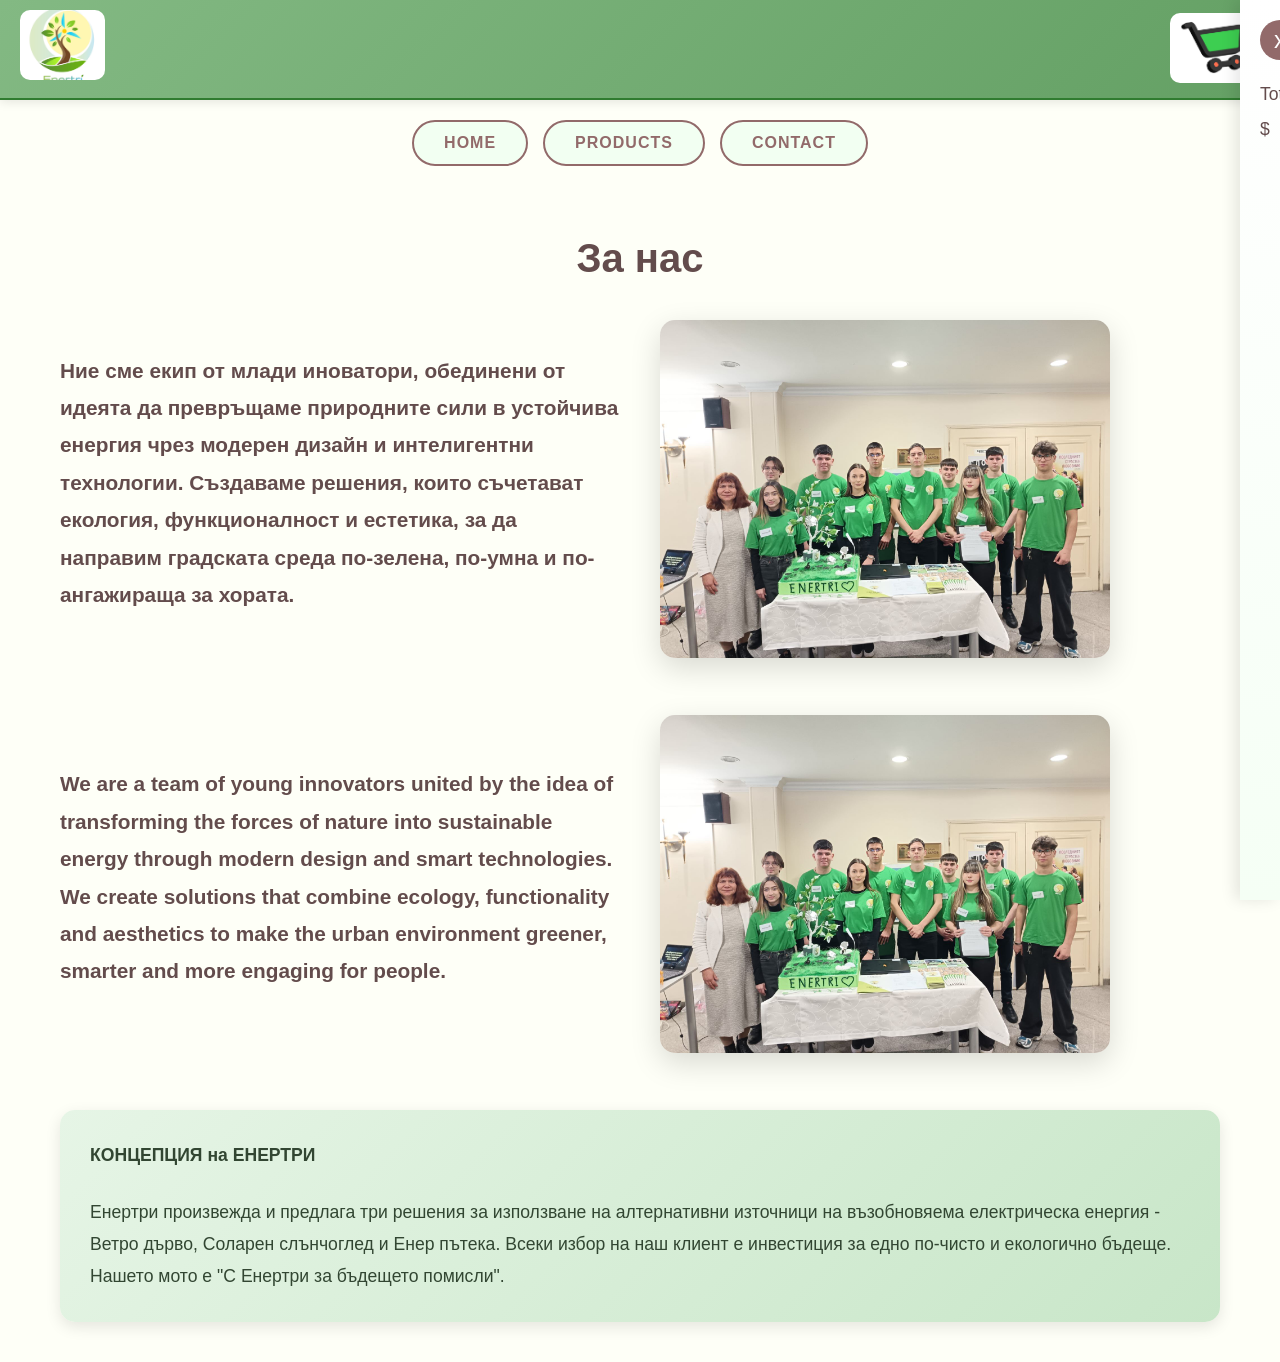
==== index.html @ 1fbf5496 "make more beautiful" ====
<!DOCTYPE html>
<html lang="en">
<head>
    <link rel="stylesheet" href="portfolio.css">
    <meta charset="UTF-8">
    <meta name="viewport" content="width=device-width, initial-scale=1.0">
    <title>Enertri - Home</title>
</head>
<body>
    <div class="ui">
        <div class="logo"><a href="portfolio.html"><img src="logo.jpg" alt="Enertri Logo"></a></div>
        <div class="basket"><button class="basket" onclick="addToCart()" style="display: none"></button><button class="basket" onclick="openCart()"><img src="cart.avif" alt="Shopping Cart"></button></div>
    </div>
    
    <nav>
        <button onclick="location = 'portfolio.html'">home</button>
        <button onclick="location = 'abouten.html'">products</button>
        <button onclick="location = 'contact.html'">contact</button>
    </nav>

    <div class="container" id="home">
        <h1>За нас</h1>
        
        <div class="about-section">
            <div class="about-text">
                <h2>Ние сме екип от млади иноватори, обединени от идеята да превръщаме природните сили в устойчива енергия чрез модерен дизайн и интелигентни технологии. Създаваме решения, които съчетават екология, функционалност и естетика, за да направим градската среда по-зелена, по-умна и по-ангажираща за хората.</h2>
            </div>
            <div>
                <img src="nie.png.jpg" class="otbor" alt="Our Team">
            </div>
        </div>

        <div class="about-section">
            <div class="about-text">
                <h2>We are a team of young innovators united by the idea of transforming the forces of nature into sustainable energy through modern design and smart technologies. We create solutions that combine ecology, functionality and aesthetics to make the urban environment greener, smarter and more engaging for people.</h2>
            </div>
            <div>
                <img src="nie.png.jpg" class="otbor" alt="Our Team">
            </div>
        </div>

        <div class="concept">
            <p><strong>КОНЦЕПЦИЯ на ЕНЕРТРИ</strong></p>
            <br>
            <p>Енертри произвежда и предлага три решения за използване на алтернативни източници на възобновяема електрическа енергия - Ветро дърво, Соларен слънчоглед и Енер пътека. Всеки избор на наш клиент е инвестиция за едно по-чисто и екологично бъдеще. 
            Нашето мото е "С Енертри за бъдещето помисли".</p>
        </div>
    </div>

    <div class="basketbar">
        <button class="close" onclick="Close()">x</button>
        <ul id="cart"></ul>
        <p>Total: $<span id="total"></span></p>
        <a href="order.html" class="order">
            <button>order</button>
        </a>
    </div>

    <script src="enerscript.js"></script>
</body>
</html>
---- portfolio.css ----
* {
    margin: 0;
    padding: 0;
    box-sizing: border-box;
}

body {
    background-color: rgb(254, 255, 247);
    font-family: 'Segoe UI', Tahoma, Geneva, Verdana, sans-serif;
    color: rgb(99, 76, 76);
    line-height: 1.6;
}

.ui {
    height: 100px;
    width: 100%;
    position: fixed;
    top: 0;
    left: 0;
    background: linear-gradient(135deg, rgb(131, 185, 131), rgb(100, 160, 100));
    border-bottom: solid 2px rgb(48, 124, 48);
    display: flex;
    justify-content: space-between;
    align-items: center;
    padding: 0 20px;
    z-index: 1000;
    box-shadow: 0 2px 10px rgba(0,0,0,0.1);
}

.logo img {
    height: 70px;
    width: 85px;
    border-radius: 10px;
    object-fit: cover;
    transition: transform 0.3s ease;
}

.logo img:hover {
    transform: scale(1.05);
}

.basket button {
    background: transparent;
    border: none;
    cursor: pointer;
    padding: 5px;
}

.basket img {
    height: 70px;
    width: 85px;
    border-radius: 10px;
    object-fit: cover;
    transition: transform 0.3s ease;
}

.basket img:hover {
    transform: scale(1.05);
}

nav {
    display: flex;
    justify-content: center;
    gap: 15px;
    padding: 20px;
    margin-top: 100px;
    flex-wrap: wrap;
}

nav button {
    border-radius: 25px;
    padding: 12px 30px;
    border: 2px solid rgb(146, 106, 106);
    background-color: rgb(242, 255, 242);
    font-size: 1rem;
    color: rgb(146, 106, 106);
    cursor: pointer;
    transition: all 0.3s ease;
    font-weight: 600;
    text-transform: uppercase;
    letter-spacing: 1px;
}

nav button:hover {
    background-color: rgb(146, 106, 106);
    color: white;
    transform: translateY(-3px);
    box-shadow: 0 5px 15px rgba(146, 106, 106, 0.4);
}

.container {
    max-width: 1200px;
    margin: 0 auto;
    padding: 40px 20px;
}

h1 {
    text-align: center;
    font-size: 2.5rem;
    margin-bottom: 30px;
    color: rgb(99, 76, 76);
}

.about-section {
    display: grid;
    grid-template-columns: 1fr 1fr;
    gap: 40px;
    align-items: center;
    margin-bottom: 50px;
}

.about-text h2 {
    color: rgb(99, 76, 76);
    font-size: 1.3rem;
    line-height: 1.8;
    margin-bottom: 20px;
}

.otbor {
    width: 100%;
    max-width: 450px;
    height: auto;
    border-radius: 15px;
    box-shadow: 0 10px 30px rgba(0,0,0,0.15);
    transition: transform 0.3s ease;
}

.otbor:hover {
    transform: scale(1.02);
}

.concept {
    background: linear-gradient(135deg, rgb(230, 245, 230), rgb(200, 230, 200));
    padding: 30px;
    border-radius: 15px;
    margin-top: 40px;
    box-shadow: 0 5px 15px rgba(0,0,0,0.1);
}

.concept p {
    font-size: 1.1rem;
    text-align: left;
    line-height: 1.8;
    color: rgb(50, 70, 50);
}

.produkti {
    display: grid;
    grid-template-columns: repeat(auto-fit, minmax(300px, 1fr));
    gap: 30px;
    padding: 20px;
    margin: 40px 0;
}

.produkti button {
    background: white;
    border: none;
    border-radius: 15px;
    overflow: hidden;
    cursor: pointer;
    transition: all 0.3s ease;
    box-shadow: 0 5px 15px rgba(0,0,0,0.1);
    width: 100%;
}

.produkti button:hover {
    transform: translateY(-10px);
    box-shadow: 0 15px 30px rgba(0,0,0,0.2);
}

.pateka, .sunflower, .tree {
    width: 100%;
    height: auto;
    object-fit: cover;
    transition: transform 0.3s ease;
}

.product-card {
    background: white;
    border-radius: 15px;
    padding: 20px;
    box-shadow: 0 5px 15px rgba(0,0,0,0.1);
    text-align: center;
}

.product-card h3 {
    color: rgb(99, 76, 76);
    margin: 15px 0;
    font-size: 1.4rem;
}

.product-card .price {
    color: rgb(146, 106, 106);
    font-size: 1.3rem;
    font-weight: bold;
    margin-bottom: 15px;
}

.info1 {
    font-size: 1rem;
    line-height: 1.8;
    text-align: left;
    padding: 20px;
    background: rgb(242, 255, 242);
    border-radius: 10px;
    margin: 20px 0;
}

.count {
    display: flex;
    align-items: center;
    justify-content: center;
    gap: 10px;
    flex-wrap: wrap;
    margin-top: 20px;
}

.minus, .plus {
    width: 50px;
    height: 50px;
    border-radius: 50%;
    border: 2px solid rgb(146, 106, 106);
    background-color: rgb(242, 255, 242);
    color: rgb(146, 106, 106);
    font-size: 1.5rem;
    cursor: pointer;
    transition: all 0.3s ease;
}

.minus:hover, .plus:hover {
    background-color: rgb(146, 106, 106);
    color: white;
}

#number {
    font-size: 1.5rem;
    font-weight: bold;
    min-width: 40px;
    display: inline-block;
}

.add {
    border-radius: 25px;
    padding: 12px 25px;
    border: 2px solid rgb(146, 106, 106);
    background-color: rgb(242, 255, 242);
    font-size: 1rem;
    color: rgb(146, 106, 106);
    cursor: pointer;
    transition: all 0.3s ease;
    font-weight: 600;
}

.add:hover {
    background-color: rgb(146, 106, 106);
    color: white;
}

.contact-section {
    display: flex;
    flex-direction: column;
    gap: 30px;
    max-width: 600px;
    margin: 40px auto;
}

.contact-item {
    display: flex;
    align-items: center;
    gap: 20px;
    background: white;
    padding: 25px;
    border-radius: 15px;
    box-shadow: 0 5px 15px rgba(0,0,0,0.1);
    transition: transform 0.3s ease;
}

.contact-item:hover {
    transform: translateX(10px);
}

.contact-item img {
    height: 60px;
    width: 60px;
    object-fit: contain;
}

.contact-item p {
    font-size: 1.2rem;
    color: rgb(99, 76, 76);
    text-align: left;
    margin: 0;
}

.basketbar {
    height: 100vh;
    width: 0;
    position: fixed;
    background: linear-gradient(180deg, white, rgb(245, 255, 245));
    right: 0;
    top: 0;
    transition: width 0.5s ease;
    overflow-y: auto;
    font-size: 1.1rem;
    z-index: 1001;
    box-shadow: -5px 0 15px rgba(0,0,0,0.1);
    padding: 20px;
}

.basketbar.open {
    width: 350px;
}

.close {
    width: 40px;
    height: 40px;
    border-radius: 50%;
    background: rgb(146, 106, 106);
    color: white;
    border: none;
    font-size: 1.5rem;
    cursor: pointer;
    margin-bottom: 20px;
    transition: all 0.3s ease;
}

.close:hover {
    background: rgb(100, 80, 80);
    transform: rotate(90deg);
}

#cart {
    list-style: none;
    padding: 0;
}

#cart li {
    background: white;
    padding: 15px;
    margin: 10px 0;
    border-radius: 10px;
    box-shadow: 0 3px 10px rgba(0,0,0,0.1);
    display: flex;
    justify-content: space-between;
    align-items: center;
}

#cart li button {
    background: rgb(200, 100, 100);
    color: white;
    border: none;
    padding: 5px 15px;
    border-radius: 5px;
    cursor: pointer;
    transition: background 0.3s ease;
}

#cart li button:hover {
    background: rgb(180, 80, 80);
}

#total {
    font-size: 1.5rem;
    font-weight: bold;
    color: rgb(99, 76, 76);
}

.order {
    margin: 30px 20px;
    display: block;
    text-align: center;
}

.order button {
    width: 100%;
    border-radius: 25px;
    padding: 15px 30px;
    border: 2px solid rgb(146, 106, 106);
    background-color: rgb(242, 255, 242);
    font-size: 1.1rem;
    color: rgb(146, 106, 106);
    cursor: pointer;
    transition: all 0.3s ease;
    font-weight: 600;
    text-transform: uppercase;
}

.order button:hover {
    background-color: rgb(146, 106, 106);
    color: white;
}

.product-detail {
    display: grid;
    grid-template-columns: 1fr 1fr;
    gap: 40px;
    align-items: start;
    margin: 40px 0;
}

.product-image {
    background: white;
    border-radius: 15px;
    padding: 20px;
    box-shadow: 0 5px 15px rgba(0,0,0,0.1);
}

.product-image img {
    width: 100%;
    height: auto;
    border-radius: 10px;
}

.product-info {
    background: white;
    border-radius: 15px;
    padding: 30px;
    box-shadow: 0 5px 15px rgba(0,0,0,0.1);
}

.product-info h2 {
    color: rgb(99, 76, 76);
    margin-bottom: 10px;
    font-size: 1.8rem;
}

.product-info .price {
    color: rgb(146, 106, 106);
    font-size: 1.5rem;
    font-weight: bold;
    margin-bottom: 20px;
}

@media (max-width: 768px) {
    .ui {
        flex-direction: column;
        height: auto;
        padding: 15px;
        gap: 15px;
    }

    .logo img, .basket img {
        height: 50px;
        width: 60px;
    }

    nav {
        margin-top: 20px;
    }

    nav button {
        padding: 10px 20px;
        font-size: 0.9rem;
    }

    .about-section {
        grid-template-columns: 1fr;
        gap: 30px;
    }

    .about-text h2 {
        font-size: 1.1rem;
    }

    .otbor {
        max-width: 100%;
        height: auto;
    }

    .product-detail {
        grid-template-columns: 1fr;
        gap: 20px;
    }

    .concept {
        padding: 20px;
    }

    .concept p {
        font-size: 1rem;
    }

    .contact-item {
        flex-direction: column;
        text-align: center;
    }

    .contact-item p {
        text-align: center;
    }

    .basketbar.open {
        width: 100%;
    }

    h1 {
        font-size: 2rem;
    }

    .count {
        flex-direction: column;
        gap: 15px;
    }
}

@media (max-width: 480px) {
    .ui {
        padding: 10px;
    }

    .logo img, .basket img {
        height: 40px;
        width: 50px;
    }

    nav button {
        padding: 8px 15px;
        font-size: 0.8rem;
        width: 100%;
    }

    h1 {
        font-size: 1.7rem;
    }

    .about-text h2 {
        font-size: 1rem;
    }

    .concept p {
        font-size: 0.95rem;
    }

    .product-info h2 {
        font-size: 1.5rem;
    }

    .product-info .price {
        font-size: 1.3rem;
    }
}
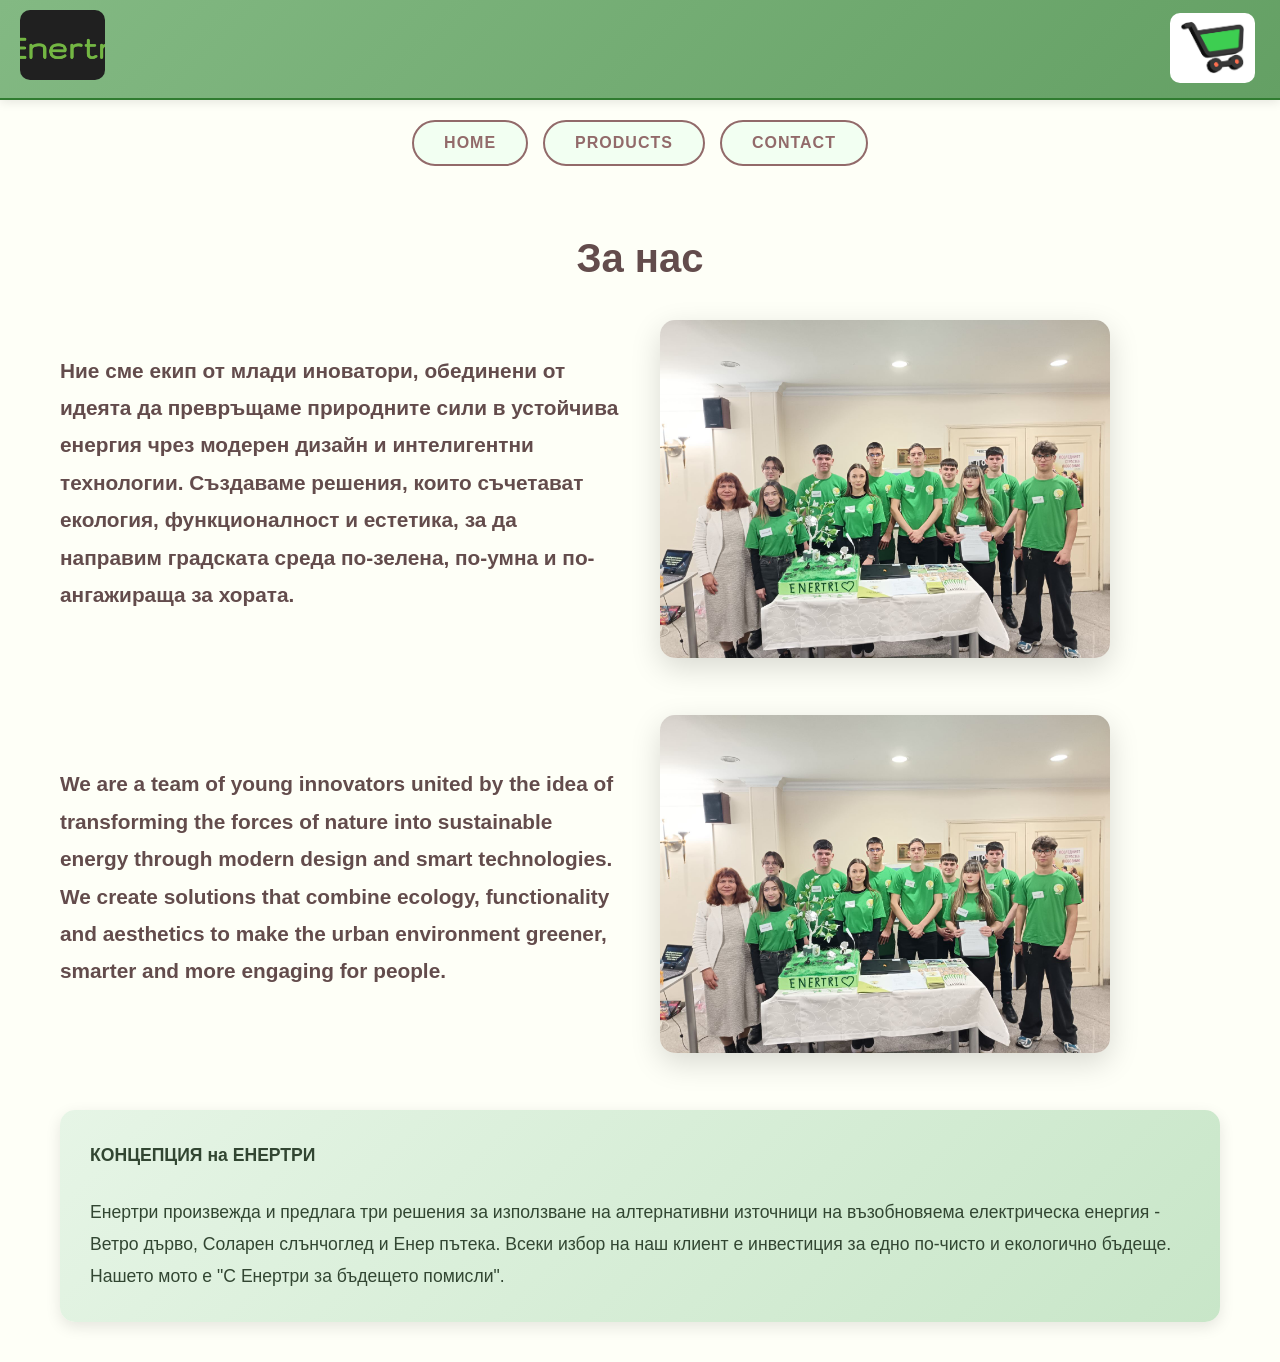
==== commit 41ea8df4: "logo change" ====
--- a/index.html
+++ b/index.html
@@ -8,7 +8,7 @@
 </head>
 <body>
     <div class="ui">
-        <div class="logo"><a href="portfolio.html"><img src="logo.jpg" alt="Enertri Logo"></a></div>
+        <div class="logo"><a href="portfolio.html"><img src="logo.png" alt="Enertri Logo"></a></div>
         <div class="basket"><button class="basket" onclick="addToCart()" style="display: none"></button><button class="basket" onclick="openCart()"><img src="cart.avif" alt="Shopping Cart"></button></div>
     </div>
     
--- a/portfolio.css
+++ b/portfolio.css
@@ -305,10 +305,14 @@
     z-index: 1001;
     box-shadow: -5px 0 15px rgba(0,0,0,0.1);
     padding: 20px;
+    opacity: 0;
+    visibility: hidden;
 }
 
 .basketbar.open {
     width: 350px;
+    opacity: 1;
+    visibility: visible;
 }
 
 .close {
@@ -437,6 +441,7 @@
         height: auto;
         padding: 15px;
         gap: 15px;
+        position: relative;
     }
 
     .logo img, .basket img {
@@ -445,12 +450,15 @@
     }
 
     nav {
-        margin-top: 20px;
+        margin-top: 10px;
+        width: 100%;
     }
 
     nav button {
         padding: 10px 20px;
         font-size: 0.9rem;
+        width: auto;
+        min-width: 100px;
     }
 
     .about-section {
@@ -513,9 +521,14 @@
         width: 50px;
     }
 
+    nav {
+        flex-direction: column;
+        gap: 10px;
+    }
+
     nav button {
-        padding: 8px 15px;
-        font-size: 0.8rem;
+        padding: 10px 20px;
+        font-size: 0.9rem;
         width: 100%;
     }
 
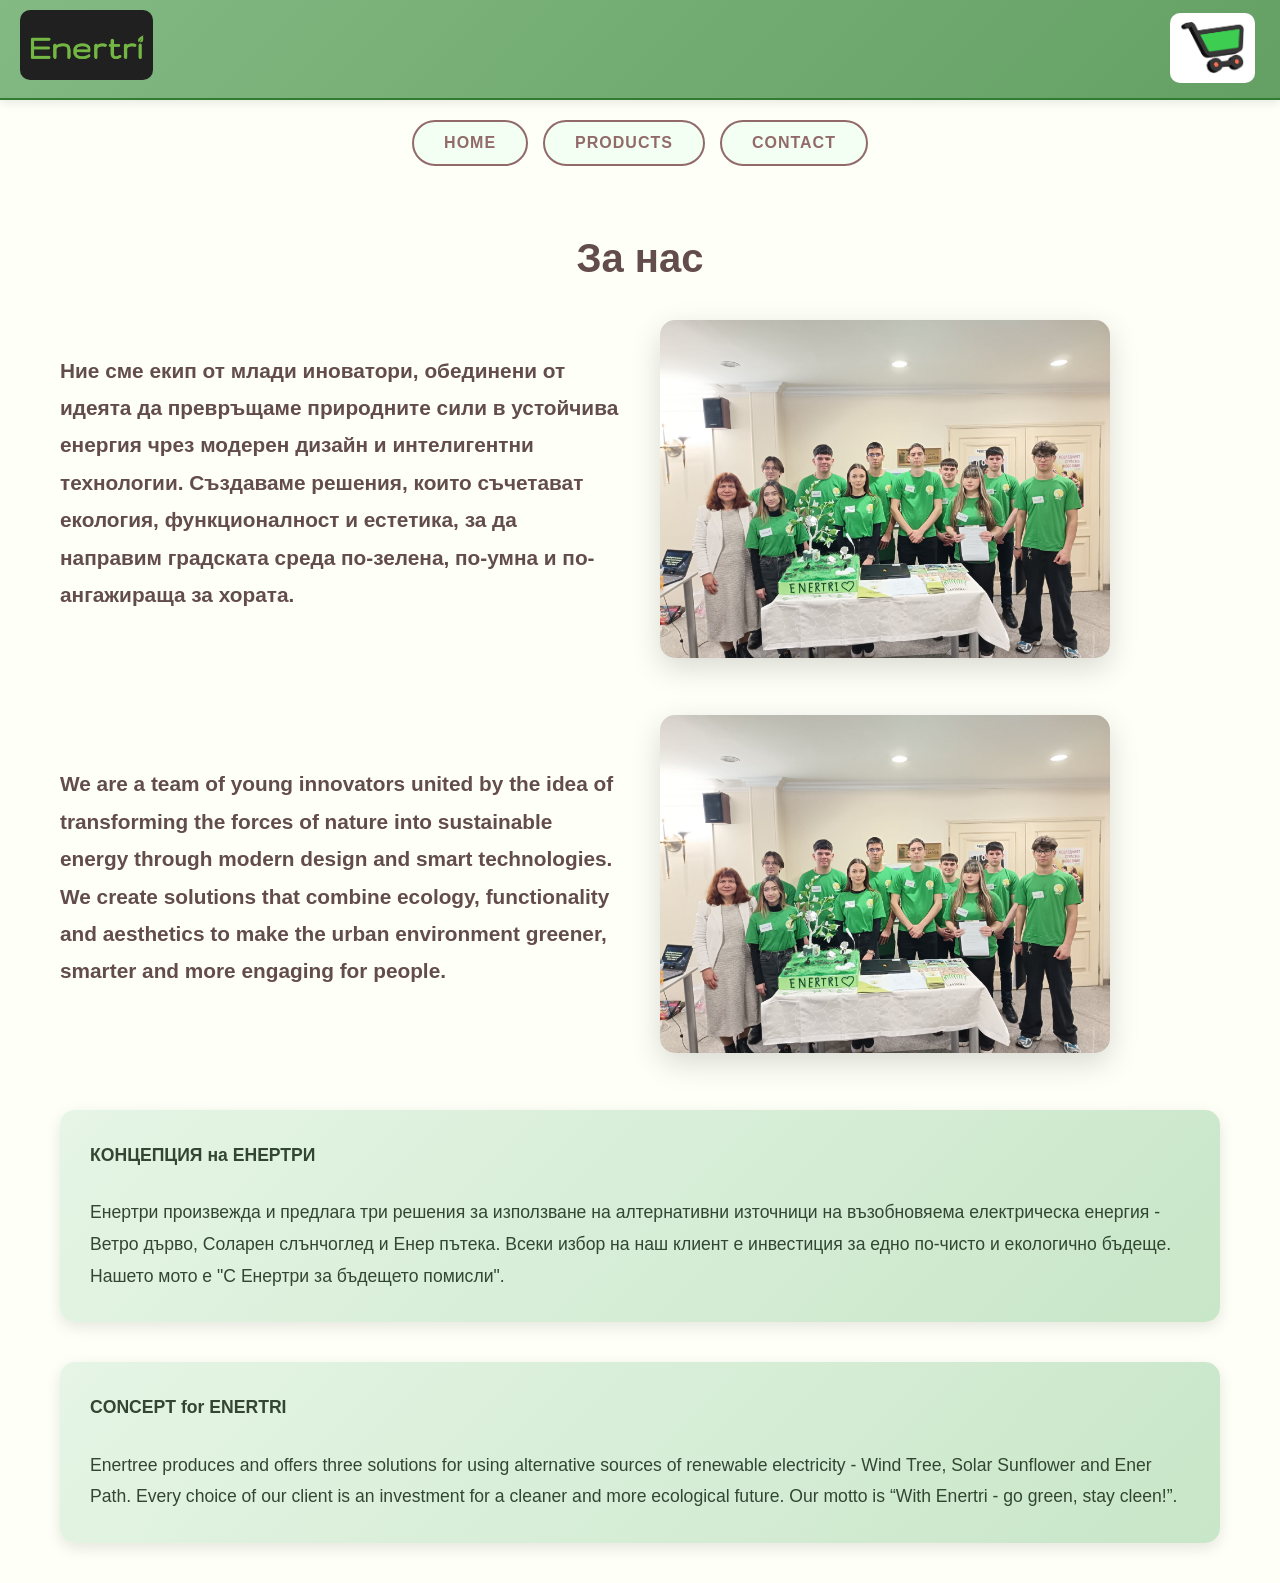
==== commit 45f32048: "Update index.html" ====
--- a/index.html
+++ b/index.html
@@ -45,6 +45,13 @@
             <p>Енертри произвежда и предлага три решения за използване на алтернативни източници на възобновяема електрическа енергия - Ветро дърво, Соларен слънчоглед и Енер пътека. Всеки избор на наш клиент е инвестиция за едно по-чисто и екологично бъдеще. 
             Нашето мото е "С Енертри за бъдещето помисли".</p>
         </div>
+
+        <div class="concept">
+            <p><strong>CONCEPT for ENERTRI</strong></p>
+            <br>
+            <p>Enertree produces and offers three solutions for using alternative sources of renewable electricity - Wind Tree, Solar Sunflower and Ener Path. Every choice of our client is an investment for a cleaner and more ecological future. 
+            Our motto is “With Enertri - go green, stay cleen!”.</p>
+        </div>
     </div>
 
     <div class="basketbar">
--- a/portfolio.css
+++ b/portfolio.css
@@ -29,7 +29,7 @@
 
 .logo img {
     height: 70px;
-    width: 85px;
+    width: 100%;
     border-radius: 10px;
     object-fit: cover;
     transition: transform 0.3s ease;
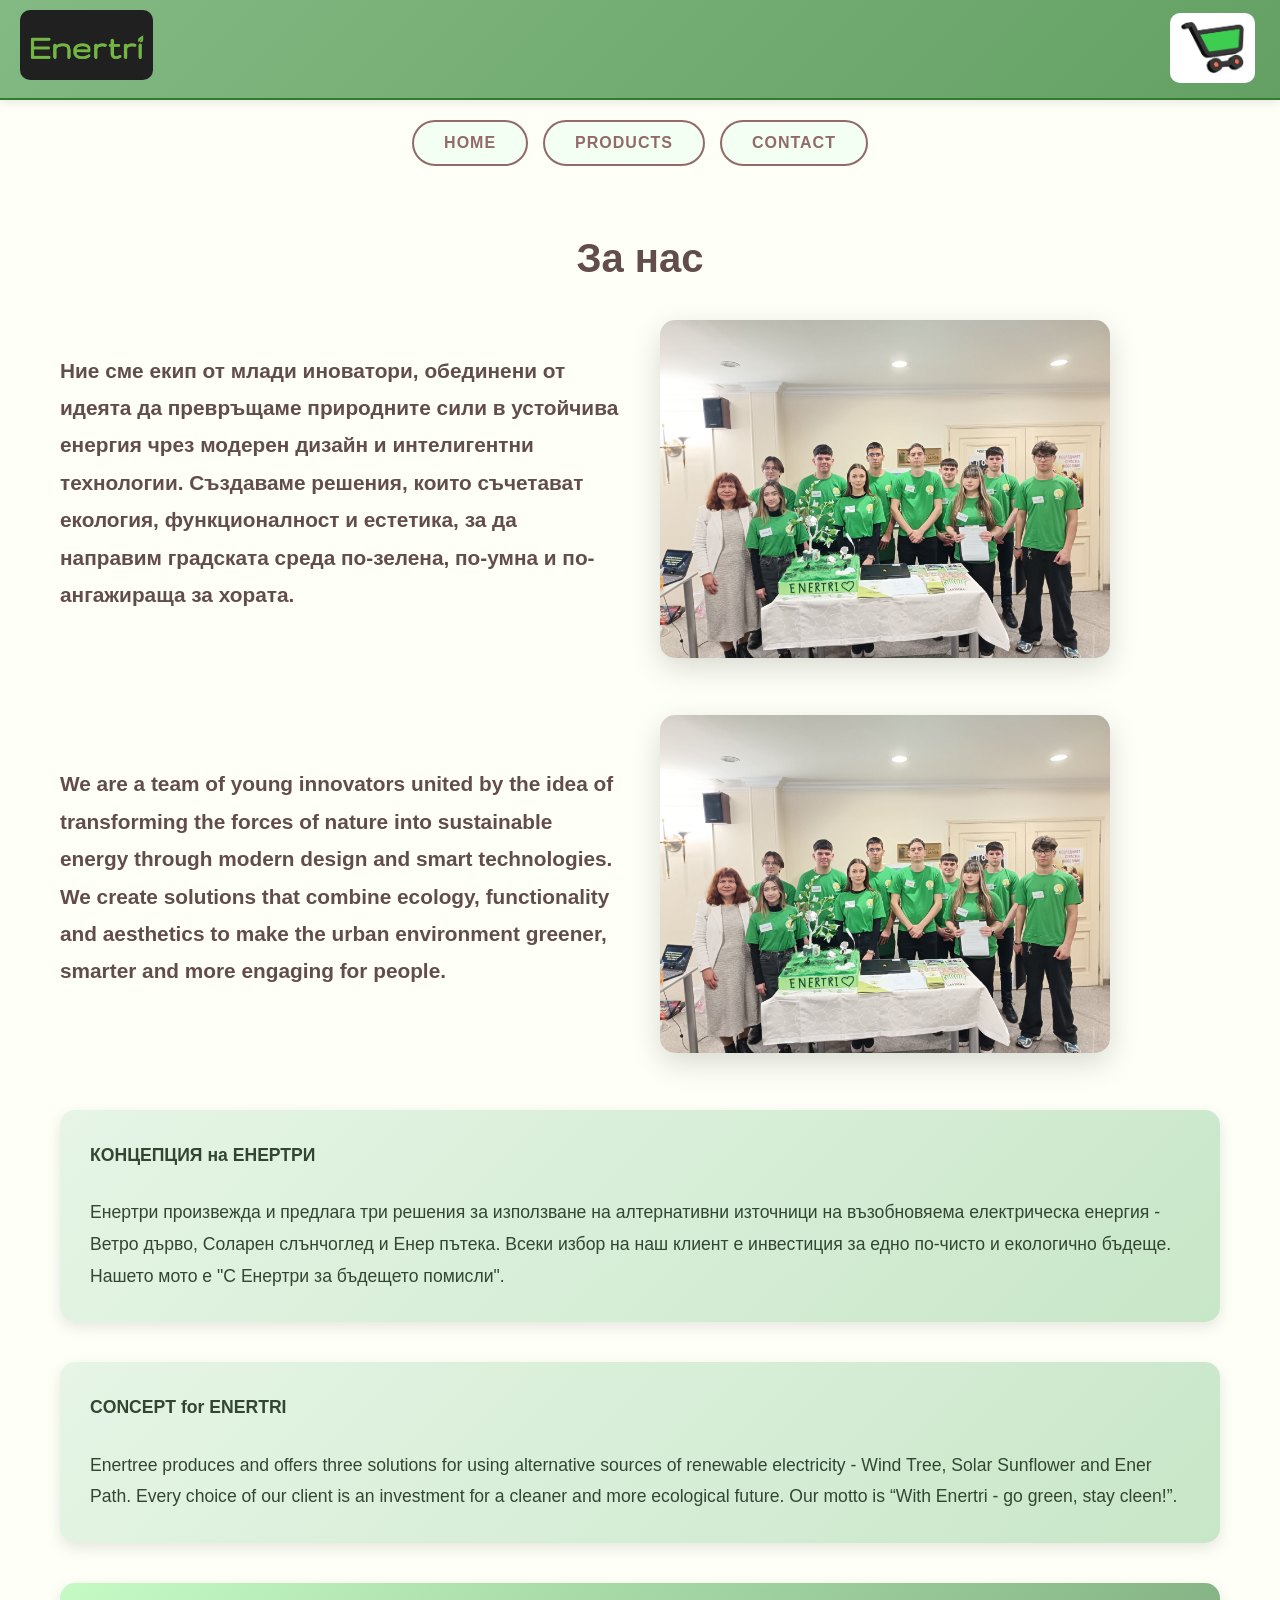
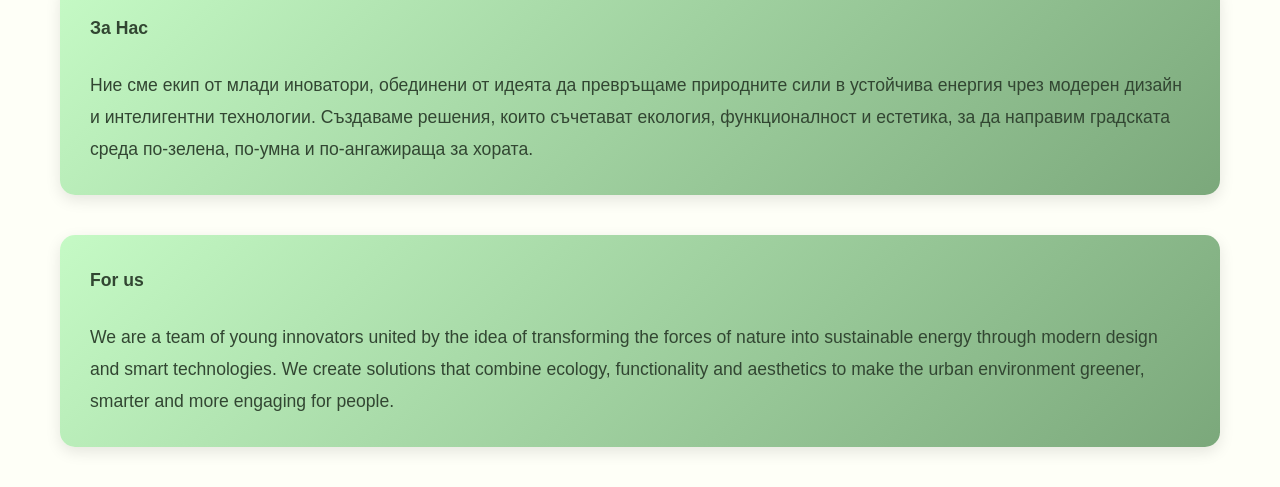
==== commit 6389f554: "new info" ====
--- a/index.html
+++ b/index.html
@@ -52,6 +52,20 @@
             <p>Enertree produces and offers three solutions for using alternative sources of renewable electricity - Wind Tree, Solar Sunflower and Ener Path. Every choice of our client is an investment for a cleaner and more ecological future. 
             Our motto is “With Enertri - go green, stay cleen!”.</p>
         </div>
+
+        <div class="forUs">
+        <p><strong>За Нас</strong></p>
+            <br>
+            <p>Ние сме екип от млади иноватори, обединени от идеята да превръщаме природните сили в устойчива енергия чрез модерен дизайн и интелигентни технологии.
+             Създаваме решения, които съчетават екология, функционалност и естетика, за да направим градската среда по-зелена, по-умна и по-ангажираща за хората.</p>
+        </div>
+
+        <div class="forUs">
+        <p><strong>For us</strong></p>
+            <br>
+            <p>We are a team of young innovators united by the idea of ​​transforming the forces of nature into sustainable energy through modern design and smart technologies. 
+            We create solutions that combine ecology, functionality and aesthetics to make the urban environment greener, smarter and more engaging for people.</p>
+        </div>
     </div>
 
     <div class="basketbar">
--- a/portfolio.css
+++ b/portfolio.css
@@ -137,7 +137,22 @@
     box-shadow: 0 5px 15px rgba(0,0,0,0.1);
 }
 
+.forUs {
+    background: linear-gradient(135deg, rgb(197, 250, 197), rgb(123, 168, 123));
+    padding: 30px;
+    border-radius: 15px;
+    margin-top: 40px;
+    box-shadow: 0 5px 15px rgba(0,0,0,0.1);
+}
+
 .concept p {
+    font-size: 1.1rem;
+    text-align: left;
+    line-height: 1.8;
+    color: rgb(50, 70, 50);
+}
+
+.forUs p {
     font-size: 1.1rem;
     text-align: left;
     line-height: 1.8;
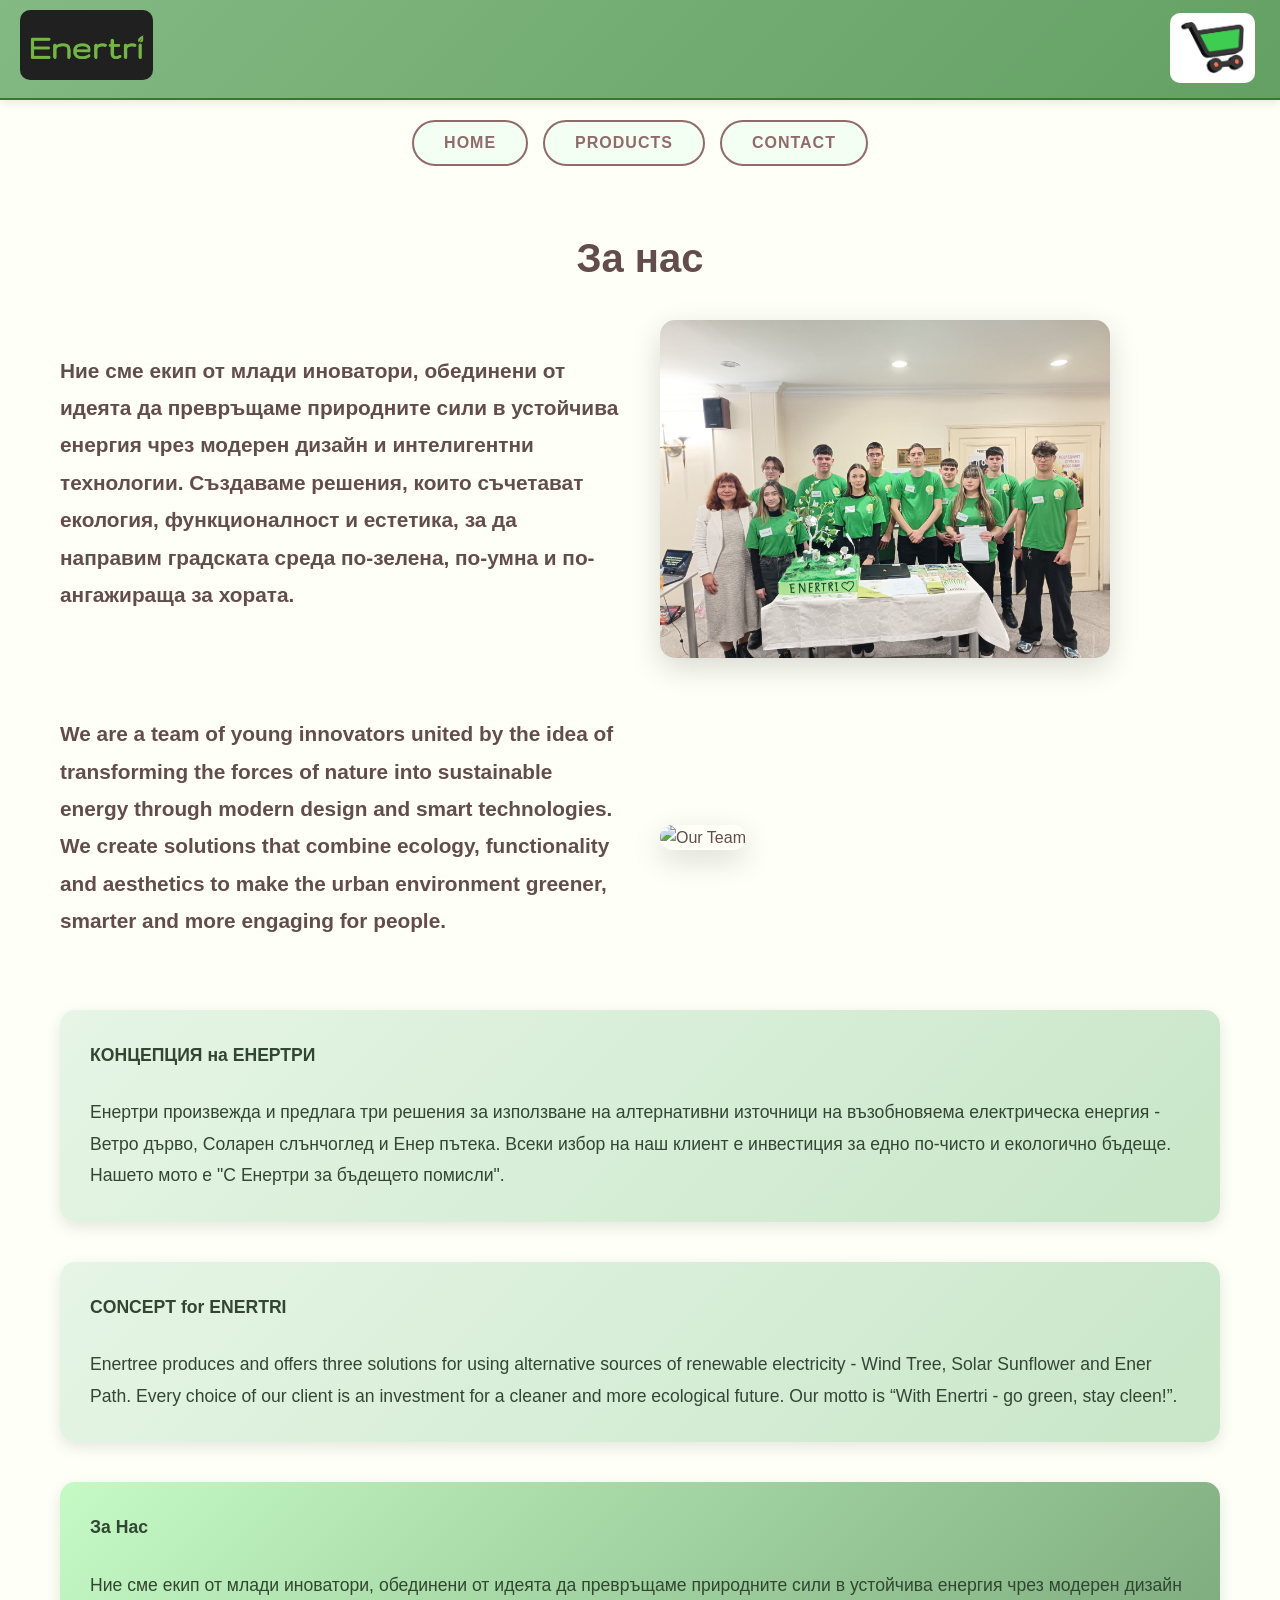
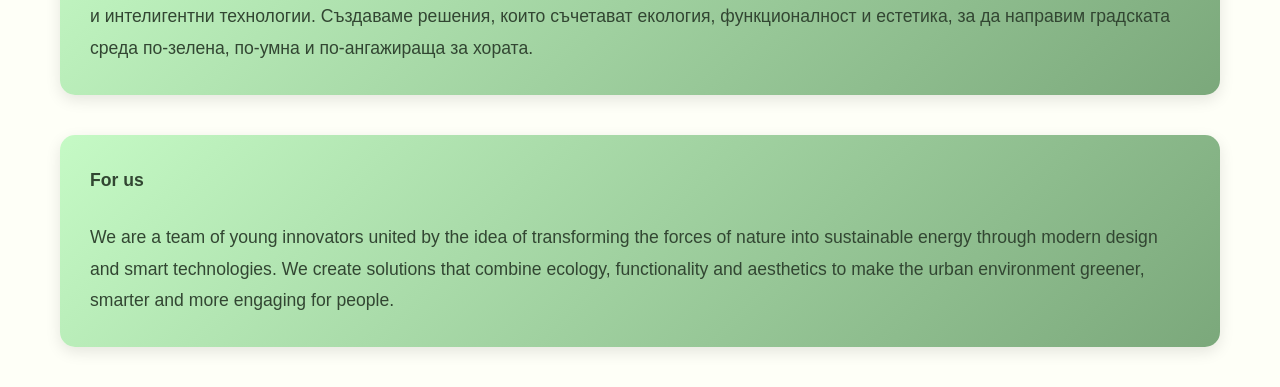
==== commit b6fe4d8c: "picture" ====
--- a/index.html
+++ b/index.html
@@ -8,12 +8,12 @@
 </head>
 <body>
     <div class="ui">
-        <div class="logo"><a href="portfolio.html"><img src="logo.png" alt="Enertri Logo"></a></div>
+        <div class="logo"><a href="index.html"><img src="logo.png" alt="Enertri Logo"></a></div>
         <div class="basket"><button class="basket" onclick="addToCart()" style="display: none"></button><button class="basket" onclick="openCart()"><img src="cart.avif" alt="Shopping Cart"></button></div>
     </div>
     
     <nav>
-        <button onclick="location = 'portfolio.html'">home</button>
+        <button onclick="location = 'index.html'">home</button>
         <button onclick="location = 'abouten.html'">products</button>
         <button onclick="location = 'contact.html'">contact</button>
     </nav>
@@ -35,7 +35,7 @@
                 <h2>We are a team of young innovators united by the idea of transforming the forces of nature into sustainable energy through modern design and smart technologies. We create solutions that combine ecology, functionality and aesthetics to make the urban environment greener, smarter and more engaging for people.</h2>
             </div>
             <div>
-                <img src="nie.png.jpg" class="otbor" alt="Our Team">
+                <img src="Снимка на екипа .jpg" class="otbor" alt="Our Team">
             </div>
         </div>
 
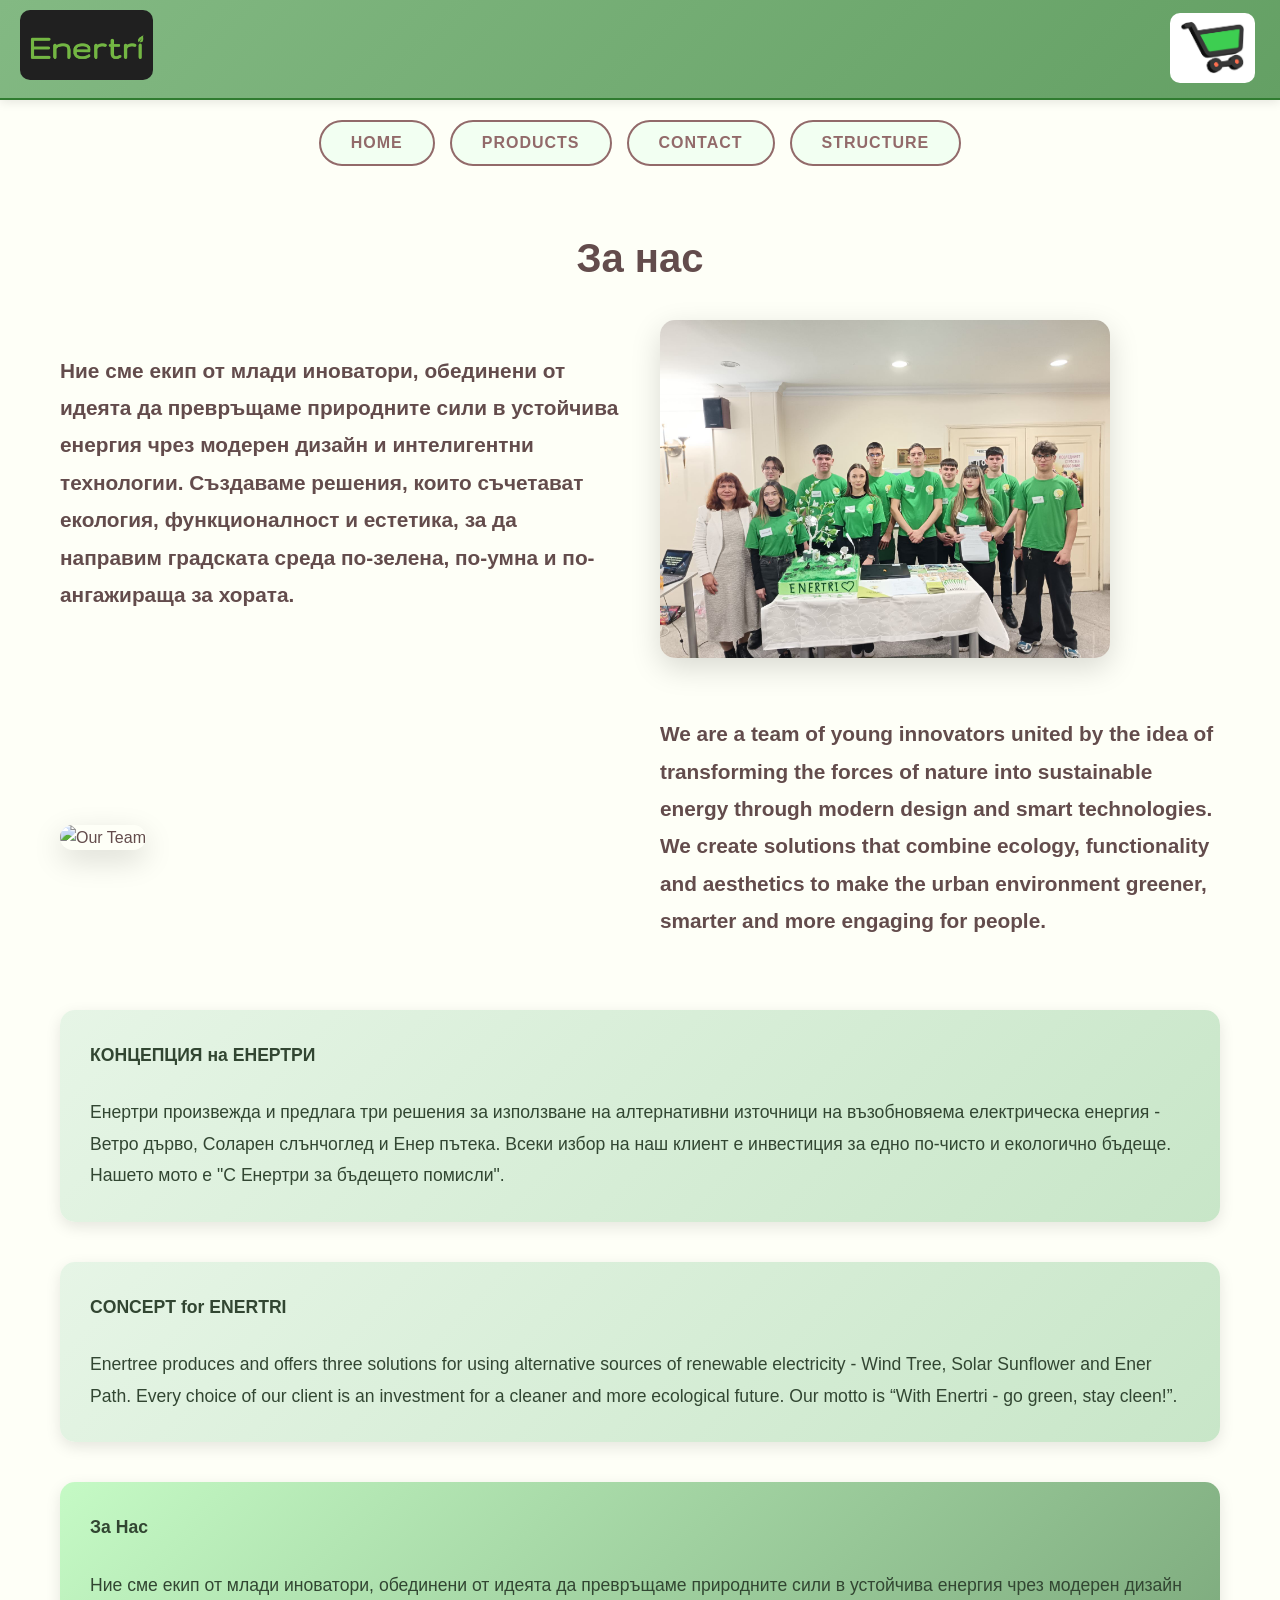
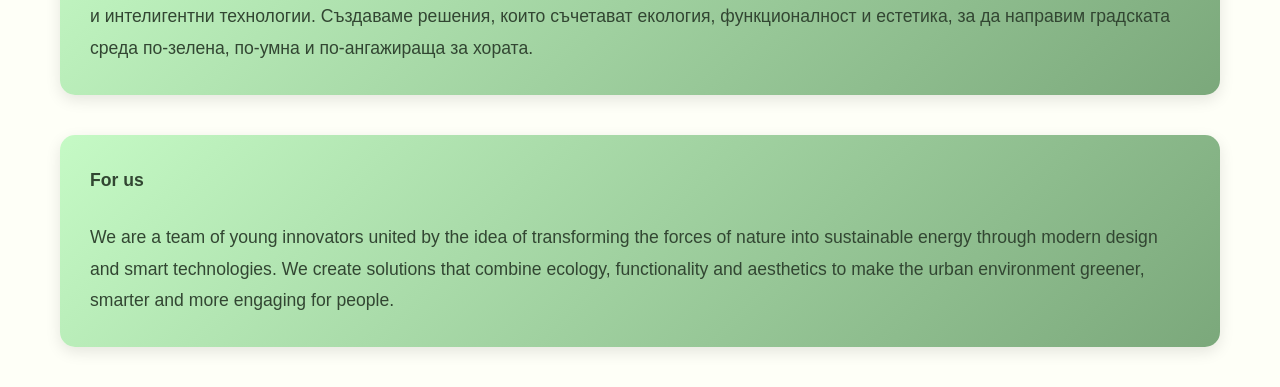
==== commit a3fc1390: "info + ekip" ====
--- a/index.html
+++ b/index.html
@@ -16,6 +16,7 @@
         <button onclick="location = 'index.html'">home</button>
         <button onclick="location = 'abouten.html'">products</button>
         <button onclick="location = 'contact.html'">contact</button>
+        <button onclick="location = 'structure.html'">structure</button>
     </nav>
 
     <div class="container" id="home">
@@ -31,11 +32,11 @@
         </div>
 
         <div class="about-section">
+            <div>
+                <img src="Enertri.jpg" class="otbor" alt="Our Team">
+            </div>
             <div class="about-text">
                 <h2>We are a team of young innovators united by the idea of transforming the forces of nature into sustainable energy through modern design and smart technologies. We create solutions that combine ecology, functionality and aesthetics to make the urban environment greener, smarter and more engaging for people.</h2>
-            </div>
-            <div>
-                <img src="Снимка на екипа .jpg" class="otbor" alt="Our Team">
             </div>
         </div>
 
@@ -56,7 +57,7 @@
         <div class="forUs">
         <p><strong>За Нас</strong></p>
             <br>
-            <p>Ние сме екип от млади иноватори, обединени от идеята да превръщаме природните сили в устойчива енергия чрез модерен дизайн и интелигентни технологии.
+          <p>Ние сме екип от млади иноватори, обединени от идеята да превръщаме природните сили в устойчива енергия чрез модерен дизайн и интелигентни технологии.
              Създаваме решения, които съчетават екология, функционалност и естетика, за да направим градската среда по-зелена, по-умна и по-ангажираща за хората.</p>
         </div>
 
@@ -67,6 +68,7 @@
             We create solutions that combine ecology, functionality and aesthetics to make the urban environment greener, smarter and more engaging for people.</p>
         </div>
     </div>
+
 
     <div class="basketbar">
         <button class="close" onclick="Close()">x</button>
--- a/portfolio.css
+++ b/portfolio.css
@@ -188,6 +188,14 @@
     height: auto;
     object-fit: cover;
     transition: transform 0.3s ease;
+}
+
+.sunvideo, .pathvideo {
+    position: absolute;
+    left: 190px;
+    box-shadow: 0 12px 30px rgba(0, 0, 0, 0.5);
+    border-radius: 20px;
+    width: 1150px;
 }
 
 .product-card {
@@ -450,6 +458,24 @@
     margin-bottom: 20px;
 }
 
+.structureh2 {
+    text-align: center;
+}
+
+.Leadership {
+    padding-left: 100px;
+    background-color: rgb(139, 215, 141);
+    display: inline-block;
+}
+
+.Ssinfo {
+padding-left: 60px;
+}
+
+.sinfo {
+    padding-left: 30px;
+}
+
 @media (max-width: 768px) {
     .ui {
         flex-direction: column;
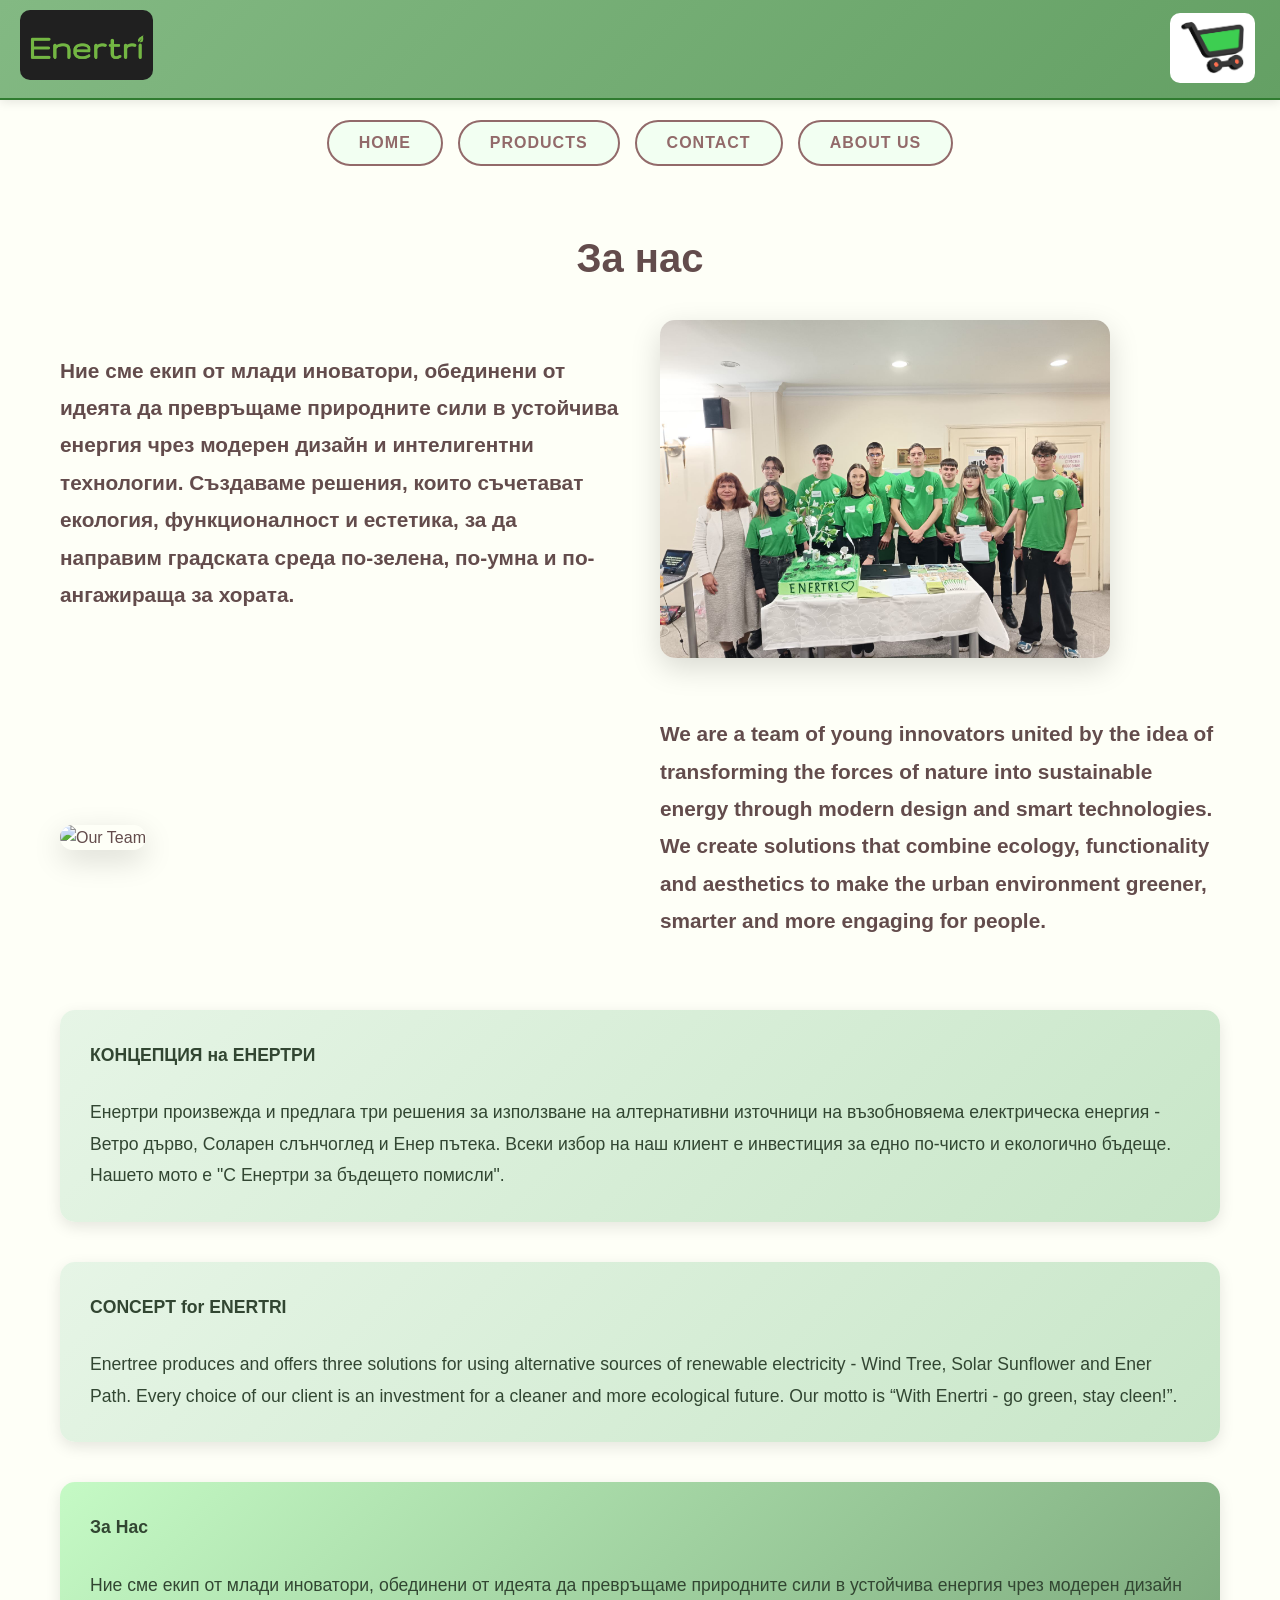
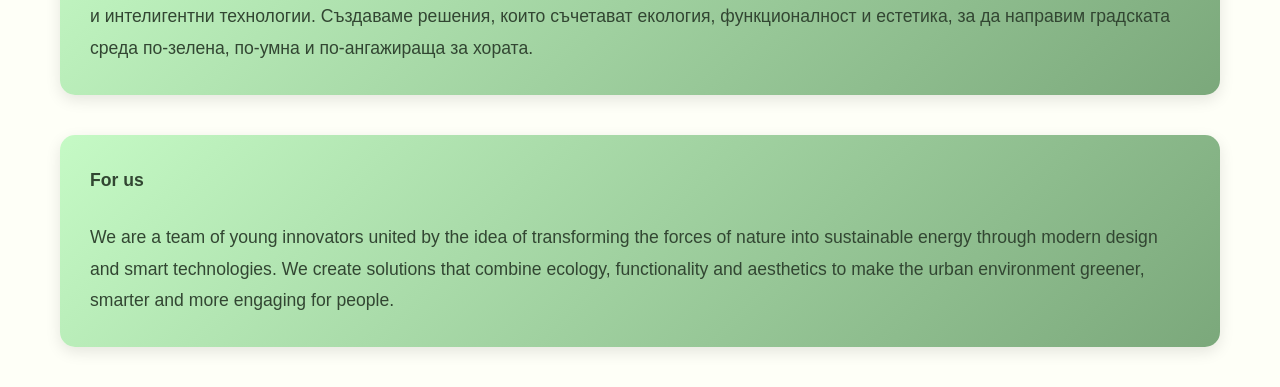
==== commit e4bdb5c1: "rename structure → about us" ====
--- a/index.html
+++ b/index.html
@@ -1,84 +1,126 @@
-<!DOCTYPE html>
+<!doctype html>
 <html lang="en">
-<head>
-    <link rel="stylesheet" href="portfolio.css">
-    <meta charset="UTF-8">
-    <meta name="viewport" content="width=device-width, initial-scale=1.0">
+  <head>
+    <link rel="stylesheet" href="portfolio.css" />
+    <meta charset="UTF-8" />
+    <meta name="viewport" content="width=device-width, initial-scale=1.0" />
     <title>Enertri - Home</title>
-</head>
-<body>
+  </head>
+  <body>
     <div class="ui">
-        <div class="logo"><a href="index.html"><img src="logo.png" alt="Enertri Logo"></a></div>
-        <div class="basket"><button class="basket" onclick="addToCart()" style="display: none"></button><button class="basket" onclick="openCart()"><img src="cart.avif" alt="Shopping Cart"></button></div>
+      <div class="logo">
+        <a href="index.html"><img src="logo.png" alt="Enertri Logo" /></a>
+      </div>
+      <div class="basket">
+        <button
+          class="basket"
+          onclick="addToCart()"
+          style="display: none"
+        ></button
+        ><button class="basket" onclick="openCart()">
+          <img src="cart.avif" alt="Shopping Cart" />
+        </button>
+      </div>
     </div>
-    
+
     <nav>
-        <button onclick="location = 'index.html'">home</button>
-        <button onclick="location = 'abouten.html'">products</button>
-        <button onclick="location = 'contact.html'">contact</button>
-        <button onclick="location = 'structure.html'">structure</button>
+      <button onclick="location = 'index.html'">home</button>
+      <button onclick="location = 'abouten.html'">products</button>
+      <button onclick="location = 'contact.html'">contact</button>
+      <button onclick="location = 'structure.html'">about us</button>
     </nav>
 
     <div class="container" id="home">
-        <h1>За нас</h1>
-        
-        <div class="about-section">
-            <div class="about-text">
-                <h2>Ние сме екип от млади иноватори, обединени от идеята да превръщаме природните сили в устойчива енергия чрез модерен дизайн и интелигентни технологии. Създаваме решения, които съчетават екология, функционалност и естетика, за да направим градската среда по-зелена, по-умна и по-ангажираща за хората.</h2>
-            </div>
-            <div>
-                <img src="nie.png.jpg" class="otbor" alt="Our Team">
-            </div>
+      <h1>За нас</h1>
+
+      <div class="about-section">
+        <div class="about-text">
+          <h2>
+            Ние сме екип от млади иноватори, обединени от идеята да превръщаме
+            природните сили в устойчива енергия чрез модерен дизайн и
+            интелигентни технологии. Създаваме решения, които съчетават
+            екология, функционалност и естетика, за да направим градската среда
+            по-зелена, по-умна и по-ангажираща за хората.
+          </h2>
         </div>
+        <div>
+          <img src="nie.png.jpg" class="otbor" alt="Our Team" />
+        </div>
+      </div>
 
-        <div class="about-section">
-            <div>
-                <img src="Enertri.jpg" class="otbor" alt="Our Team">
-            </div>
-            <div class="about-text">
-                <h2>We are a team of young innovators united by the idea of transforming the forces of nature into sustainable energy through modern design and smart technologies. We create solutions that combine ecology, functionality and aesthetics to make the urban environment greener, smarter and more engaging for people.</h2>
-            </div>
+      <div class="about-section">
+        <div>
+          <img src="Enertri.jpg" class="otbor" alt="Our Team" />
         </div>
+        <div class="about-text">
+          <h2>
+            We are a team of young innovators united by the idea of transforming
+            the forces of nature into sustainable energy through modern design
+            and smart technologies. We create solutions that combine ecology,
+            functionality and aesthetics to make the urban environment greener,
+            smarter and more engaging for people.
+          </h2>
+        </div>
+      </div>
 
-        <div class="concept">
-            <p><strong>КОНЦЕПЦИЯ на ЕНЕРТРИ</strong></p>
-            <br>
-            <p>Енертри произвежда и предлага три решения за използване на алтернативни източници на възобновяема електрическа енергия - Ветро дърво, Соларен слънчоглед и Енер пътека. Всеки избор на наш клиент е инвестиция за едно по-чисто и екологично бъдеще. 
-            Нашето мото е "С Енертри за бъдещето помисли".</p>
-        </div>
+      <div class="concept">
+        <p><strong>КОНЦЕПЦИЯ на ЕНЕРТРИ</strong></p>
+        <br />
+        <p>
+          Енертри произвежда и предлага три решения за използване на
+          алтернативни източници на възобновяема електрическа енергия - Ветро
+          дърво, Соларен слънчоглед и Енер пътека. Всеки избор на наш клиент е
+          инвестиция за едно по-чисто и екологично бъдеще. Нашето мото е "С
+          Енертри за бъдещето помисли".
+        </p>
+      </div>
 
-        <div class="concept">
-            <p><strong>CONCEPT for ENERTRI</strong></p>
-            <br>
-            <p>Enertree produces and offers three solutions for using alternative sources of renewable electricity - Wind Tree, Solar Sunflower and Ener Path. Every choice of our client is an investment for a cleaner and more ecological future. 
-            Our motto is “With Enertri - go green, stay cleen!”.</p>
-        </div>
+      <div class="concept">
+        <p><strong>CONCEPT for ENERTRI</strong></p>
+        <br />
+        <p>
+          Enertree produces and offers three solutions for using alternative
+          sources of renewable electricity - Wind Tree, Solar Sunflower and Ener
+          Path. Every choice of our client is an investment for a cleaner and
+          more ecological future. Our motto is “With Enertri - go green, stay
+          cleen!”.
+        </p>
+      </div>
 
-        <div class="forUs">
+      <div class="forUs">
         <p><strong>За Нас</strong></p>
-            <br>
-          <p>Ние сме екип от млади иноватори, обединени от идеята да превръщаме природните сили в устойчива енергия чрез модерен дизайн и интелигентни технологии.
-             Създаваме решения, които съчетават екология, функционалност и естетика, за да направим градската среда по-зелена, по-умна и по-ангажираща за хората.</p>
-        </div>
+        <br />
+        <p>
+          Ние сме екип от млади иноватори, обединени от идеята да превръщаме
+          природните сили в устойчива енергия чрез модерен дизайн и интелигентни
+          технологии. Създаваме решения, които съчетават екология,
+          функционалност и естетика, за да направим градската среда по-зелена,
+          по-умна и по-ангажираща за хората.
+        </p>
+      </div>
 
-        <div class="forUs">
+      <div class="forUs">
         <p><strong>For us</strong></p>
-            <br>
-            <p>We are a team of young innovators united by the idea of ​​transforming the forces of nature into sustainable energy through modern design and smart technologies. 
-            We create solutions that combine ecology, functionality and aesthetics to make the urban environment greener, smarter and more engaging for people.</p>
-        </div>
+        <br />
+        <p>
+          We are a team of young innovators united by the idea of ​​transforming
+          the forces of nature into sustainable energy through modern design and
+          smart technologies. We create solutions that combine ecology,
+          functionality and aesthetics to make the urban environment greener,
+          smarter and more engaging for people.
+        </p>
+      </div>
     </div>
 
-
     <div class="basketbar">
-        <button class="close" onclick="Close()">x</button>
-        <ul id="cart"></ul>
-        <p>Total: $<span id="total"></span></p>
-        <a href="order.html" class="order">
-            <button>order</button>
-        </a>
+      <button class="close" onclick="Close()">x</button>
+      <ul id="cart"></ul>
+      <p>Total: $<span id="total"></span></p>
+      <a href="order.html" class="order">
+        <button>order</button>
+      </a>
     </div>
 
     <script src="enerscript.js"></script>
-</body>
+  </body>
 </html>
--- a/portfolio.css
+++ b/portfolio.css
@@ -191,11 +191,12 @@
 }
 
 .sunvideo, .pathvideo {
-    position: absolute;
-    left: 190px;
+    display: block;
+    margin: 40px auto;
     box-shadow: 0 12px 30px rgba(0, 0, 0, 0.5);
     border-radius: 20px;
-    width: 1150px;
+    width: 90%;
+    max-width: 1150px;
 }
 
 .product-card {
@@ -458,22 +459,52 @@
     margin-bottom: 20px;
 }
 
-.structureh2 {
-    text-align: center;
-}
-
-.Leadership {
-    padding-left: 100px;
-    background-color: rgb(139, 215, 141);
-    display: inline-block;
-}
-
-.Ssinfo {
-padding-left: 60px;
-}
-
-.sinfo {
-    padding-left: 30px;
+#structure h1 {
+    font-size: 2rem;
+    line-height: 1.4;
+    margin-bottom: 40px;
+}
+
+.org-section {
+    background: white;
+    border-radius: 15px;
+    padding: 30px;
+    margin-bottom: 30px;
+    box-shadow: 0 5px 15px rgba(0,0,0,0.1);
+}
+
+.org-section h2 {
+    color: rgb(99, 76, 76);
+    font-size: 1.5rem;
+    margin-bottom: 25px;
+    padding-bottom: 15px;
+    border-bottom: 3px solid rgb(131, 185, 131);
+}
+
+.team-member {
+    background: rgb(242, 255, 242);
+    border-radius: 10px;
+    padding: 20px;
+    margin-bottom: 20px;
+    border-left: 4px solid rgb(131, 185, 131);
+}
+
+.team-member:last-child {
+    margin-bottom: 0;
+}
+
+.team-member h3 {
+    color: rgb(99, 76, 76);
+    font-size: 1.1rem;
+    margin-bottom: 10px;
+    line-height: 1.4;
+}
+
+.team-member p {
+    color: rgb(50, 70, 50);
+    font-size: 1rem;
+    line-height: 1.6;
+    margin: 0;
 }
 
 @media (max-width: 768px) {
@@ -487,7 +518,7 @@
 
     .logo img, .basket img {
         height: 50px;
-        width: 60px;
+        width: 100%;
     }
 
     nav {
@@ -550,6 +581,22 @@
         flex-direction: column;
         gap: 15px;
     }
+
+    .org-section {
+        padding: 20px;
+    }
+
+    .org-section h2 {
+        font-size: 1.3rem;
+    }
+
+    .team-member h3 {
+        font-size: 1rem;
+    }
+
+    .team-member p {
+        font-size: 0.95rem;
+    }
 }
 
 @media (max-width: 480px) {
@@ -559,7 +606,7 @@
 
     .logo img, .basket img {
         height: 40px;
-        width: 50px;
+        width: 100%;
     }
 
     nav {
